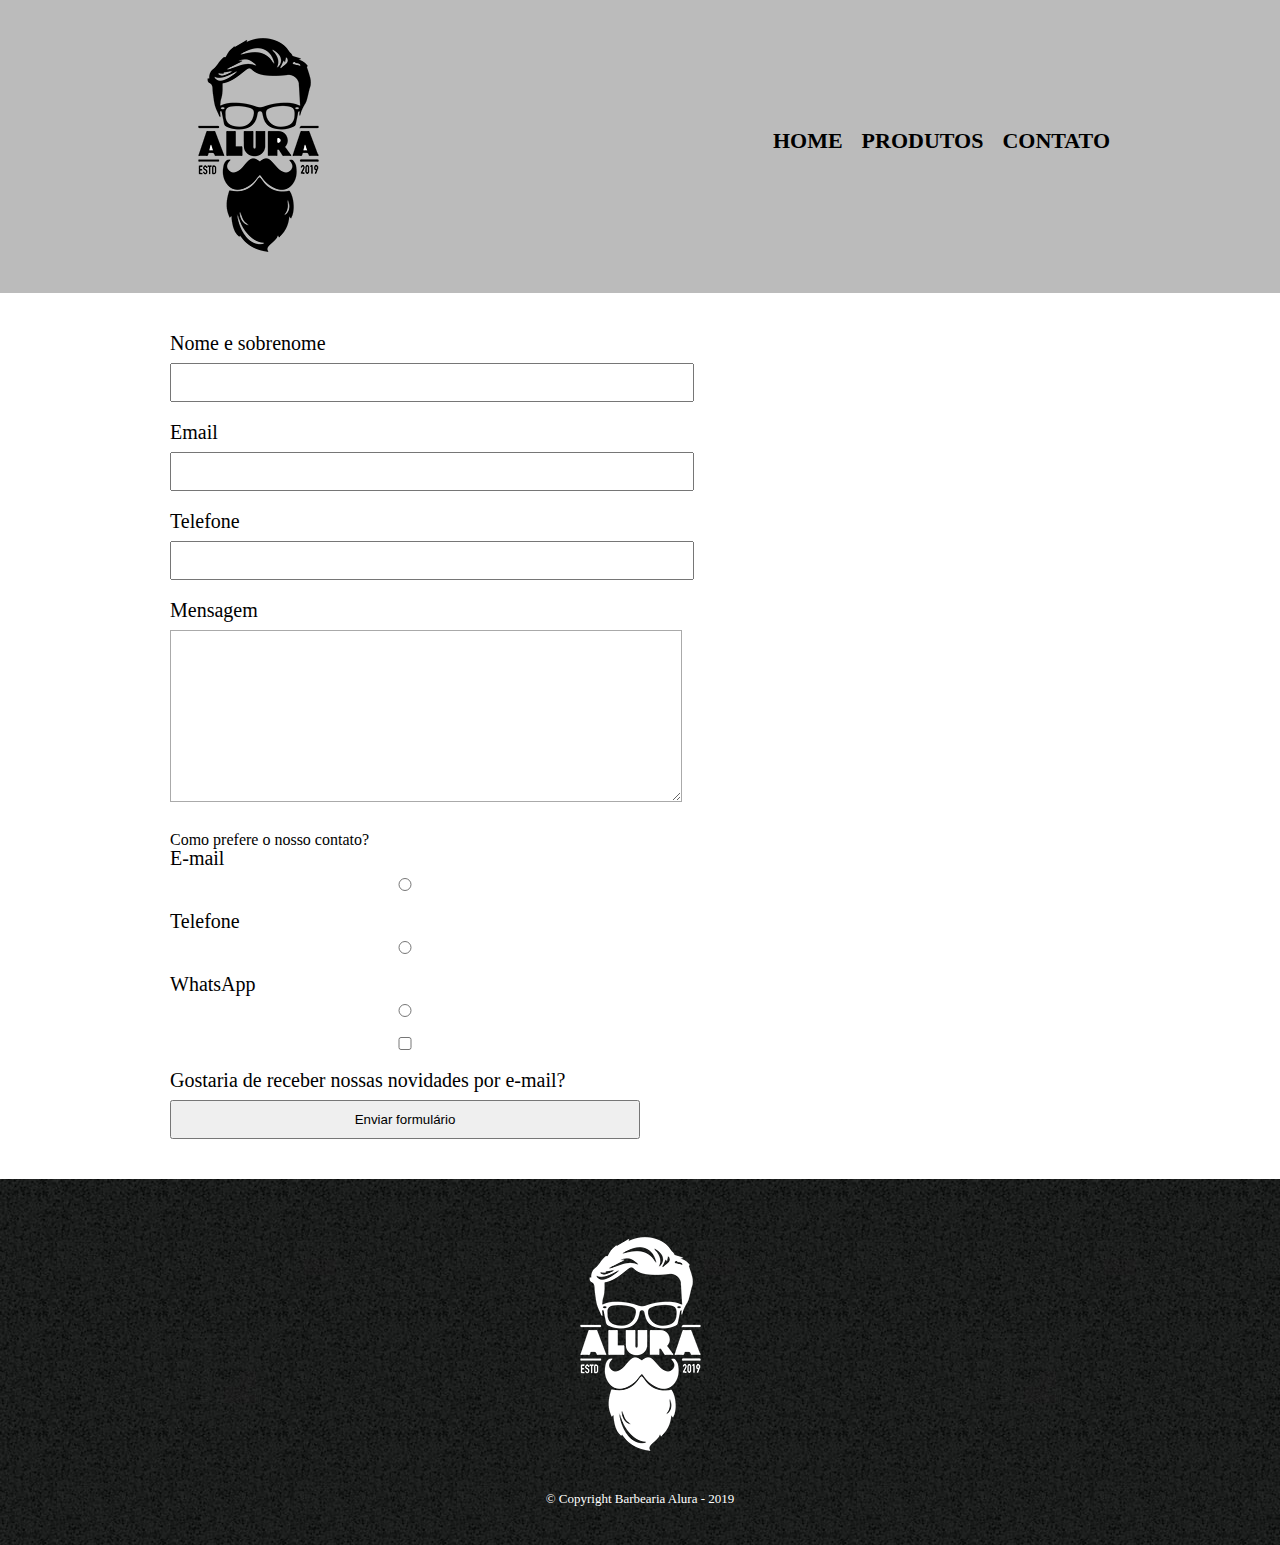
==== contato.html @ f31f4dd9 "Primeira versão do projeto Alura - Index + Produtos + Contato" ====
<!DOCTYPE html>
<html>
	<head>
		<meta charset="utf-8">
		<title> Contato - Barbearia Alura</title>

		<link rel="stylesheet" href="reset.css">
		<link rel="stylesheet" href="style.css">
	</head>
	<body>
		<header>
			<div class="caixa">
				<h1><img src="logo.png"></h1>

				<nav>
					<ul>
						<li><a href="index.html">Home</a></li>
						<li><a href="produtos.html">Produtos</a></li>
						<li><a href="contato.html">Contato</a></li>
					</ul>
				</nav>
			</div>	
		</header>

			<main>
				<form>
					<label for="nomesobrenome">Nome e sobrenome</label>
					<input type="text" id="nomesobrenome">

					<label for="email">Email</label>
					<input type="text" id="email">

					<label for="telefone">Telefone</label>
					<input type="text" id="telefone">

					<label for="mensagem">Mensagem</label>
					<textarea cols="70" rows="10" id="mensagem"></textarea>

					<div>
						<p>Como prefere o nosso contato?</p>
						<label for="radio-email">E-mail</label>
						<input type="radio" name="contato" value="email" id="radio-email">

						<label for="radio-telefone">Telefone</label>
						<input type="radio" name="contato" value="telefone" id="radio-telefone">

						<label for="radio-whatsapp">WhatsApp</label>
						<input type="radio" name="contato" value="whatsapp" id="radio-whatsapp">
					</div>

					<label><input type="checkbox">Gostaria de receber nossas novidades por e-mail?</label>


					<input type="submit" value="Enviar formulário">
				</form>
			</main>

		<footer>
			<img src="logo-branco.png">
			<p class="copyright">&copy; Copyright Barbearia Alura - 2019</p>
		</footer>

	</body>
</html>
---- style.css ----
header {
	background: #BBBBBB;
	padding: 20px 0;
}

.caixa {
	position: relative;
	width: 940px;
	margin: 0 auto;
}

nav {
	position: absolute;
	top: 110px;
	right: 0;
}

nav li {
	display: inline;
	margin: 0 0 0 15px;
}

nav a {
	text-transform: uppercase;
	color: #000000;
	font-weight: bold;
	font-size: 22px;
	text-decoration: none;
}

nav a:hover {
	color: #C78C19;
	text-decoration: underline;
}

.produtos {
	width: 940px;
	margin: 0 auto;
	padding: 50px 0;
}

.produtos li {
	display: inline-block;
	text-align: center;
	width: 30%;
	vertical-align: top;
	margin: 0 1.5%;
	padding: 30px 20px;
	box-sizing: border-box;
	border: 2px solid #000000;
	border-radius: 10px;
}

.produtos li:hover {
	border-color: #C78C19;
}

.produtos li:active {
	border-color: #088C19;	
}

.produtos li:hover h2 {
	font-size: 34px;
}

.produtos h2 {
	font-size: 30px;
	font-weight: bold;
}

.produto-descricao {
	font-size: 18px;
}

.produto-preco {
	font-size: 22px;
	font-weight: bold;
	margin-top: 10px;
}

footer {
	text-align: center;
	background: url("bg.jpg");
	padding: 40px 0;
}

.copyright {
	color: #FFFFFF;
	font-size: 13px;
	margin: 20px 0 0;
}

/* Página de contato */
.contato {
	width: 940px;
	margin: 40px auto;
}

.contato label, .input-group legend {
	display: block;
	margin: 0 0 5px;
	font-size: 20px;
}

.campo-padrao, textarea {
	display: block;
	margin: 0 0 30px;
	padding: 10px 20px;
	width: 50%;
	border: 1px solid #aaa;
}

.input-group {
	margin: 0 0 20px;
}

.newsletter {
	margin: 0 0 20px;
}

.botao {
	margin: 20px 0 0;
	width: 30%;
	padding: 10px 20px;
	font-size: 24px;
	display: inline-block;
	background: orange;
	color: white;
	border: none;
	border-radius: 5px;
	transition: 1s;
}

.botao:hover {
	cursor: pointer;
	transform: scale(1.2);	
}

.funcionamento {
	width: 940px;
	margin: 0 auto 40px;
}

table {
	margin: 10px 0 0;
}

th  {
	background: #777777;
	color: #FFFFFF;
}

td, th {
	border: 1px solid #000000;
	padding: 5px 20px;
}

main {
	width: 940px;
	margin: 0 auto;
}

form {
	margin: 40px 0;
}

form label {
	display: block;
	font-size: 20px;
	margin: 0 0 10px;
}

form input {
	display: block;
	margin: 0 0 20px;
	padding: 10px 25px;
	width: 50%;
}
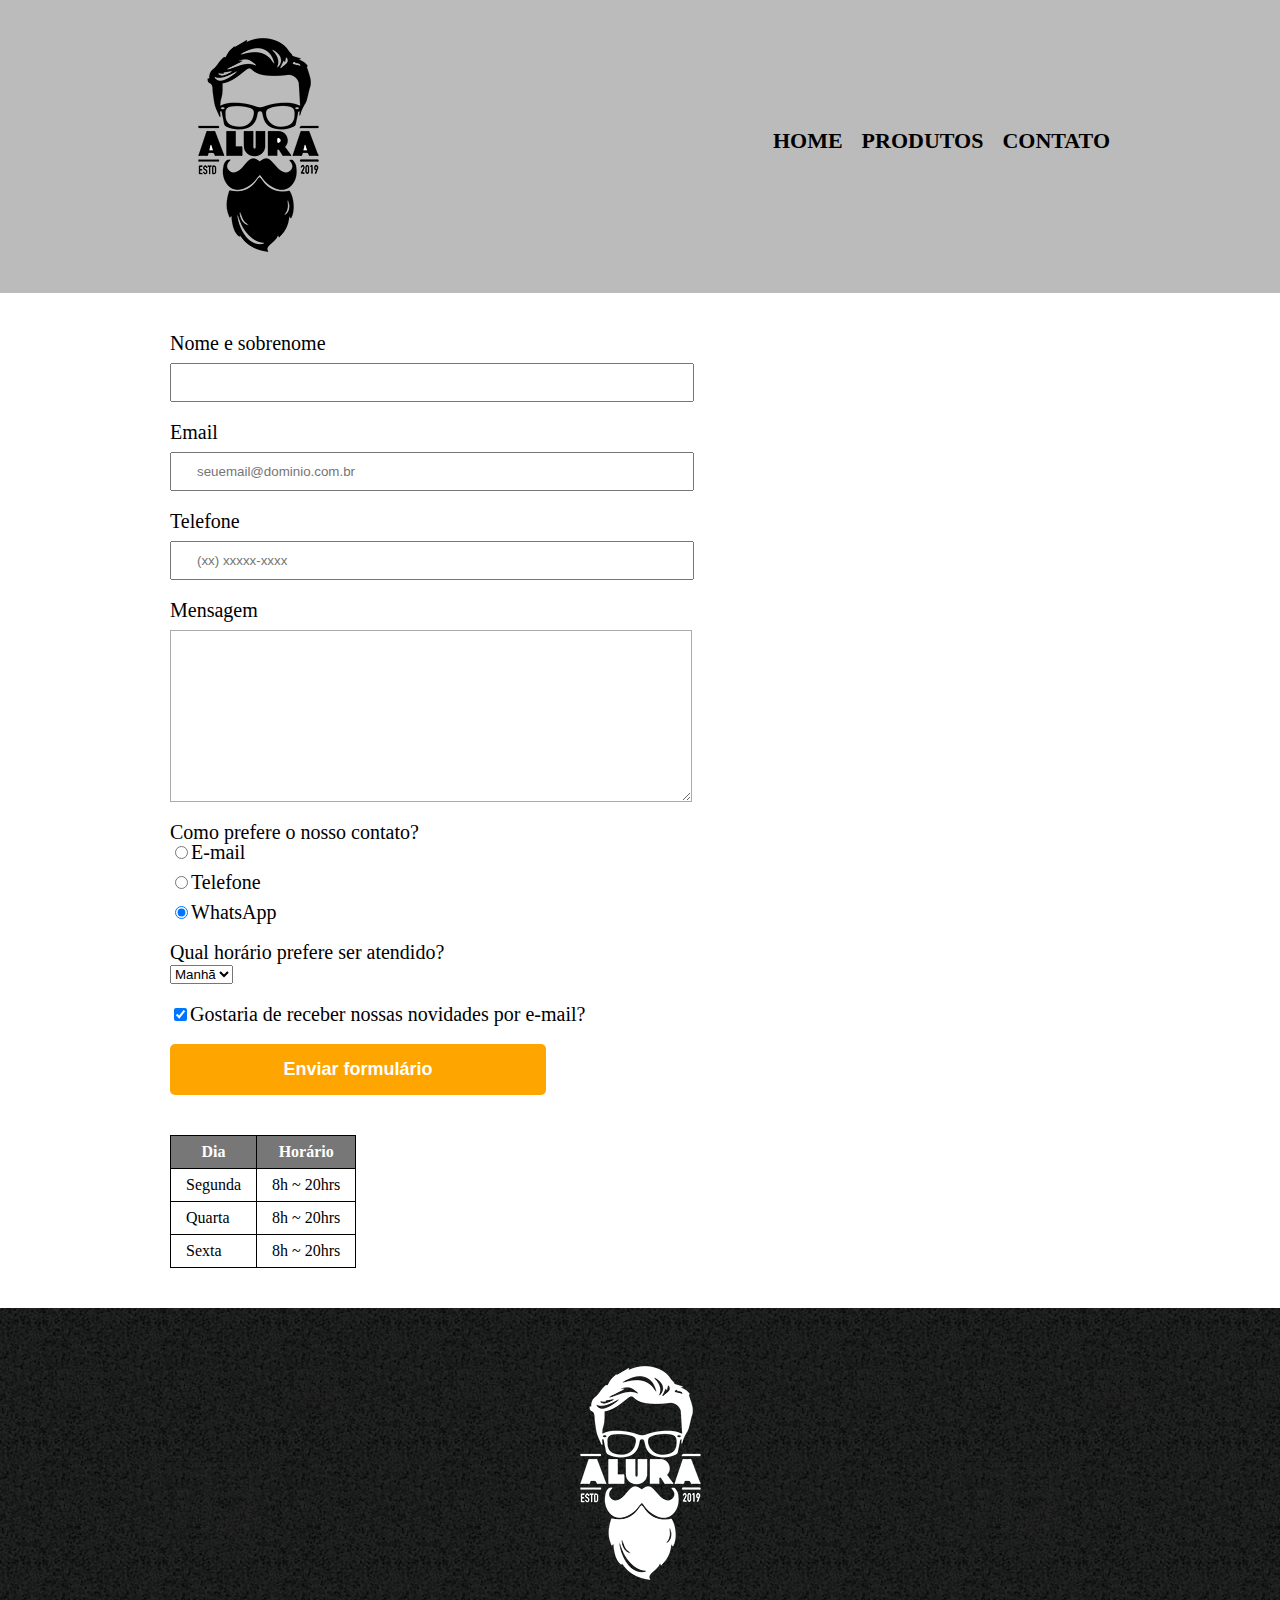
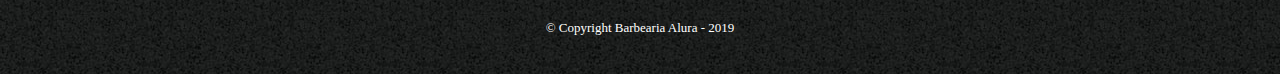
==== commit bf12fb06: "Finalização da página de contato da Barbearia Alura" ====
--- a/contato.html
+++ b/contato.html
@@ -10,7 +10,7 @@
 	<body>
 		<header>
 			<div class="caixa">
-				<h1><img src="logo.png"></h1>
+				<h1><img src="logo.png" alt="Logo da Barbearia Alura"></h1>
 
 				<nav>
 					<ul>
@@ -25,40 +25,67 @@
 			<main>
 				<form>
 					<label for="nomesobrenome">Nome e sobrenome</label>
-					<input type="text" id="nomesobrenome">
+					<input type="text" id="nomesobrenome" class="input-padrao" required>
 
 					<label for="email">Email</label>
-					<input type="text" id="email">
+					<input type="email" id="email" class="input-padrao" required placeholder="seuemail@dominio.com.br">
 
 					<label for="telefone">Telefone</label>
-					<input type="text" id="telefone">
+					<input type="tel" id="telefone" class="input-padrao" required placeholder="(xx) xxxxx-xxxx">
 
 					<label for="mensagem">Mensagem</label>
-					<textarea cols="70" rows="10" id="mensagem"></textarea>
+					<textarea cols="70" rows="10" id="mensagem" class="input-padrao" required></textarea>
 
-					<div>
-						<p>Como prefere o nosso contato?</p>
-						<label for="radio-email">E-mail</label>
-						<input type="radio" name="contato" value="email" id="radio-email">
+					<fieldset>
+						<legend>Como prefere o nosso contato?</legend>
+						<label for="radio-email"><input type="radio" name="contato" value="email" id="radio-email">E-mail</label>
+						
 
-						<label for="radio-telefone">Telefone</label>
-						<input type="radio" name="contato" value="telefone" id="radio-telefone">
+						<label for="radio-telefone"><input type="radio" name="contato" value="telefone" id="radio-telefone">Telefone</label>
 
-						<label for="radio-whatsapp">WhatsApp</label>
-						<input type="radio" name="contato" value="whatsapp" id="radio-whatsapp">
-					</div>
+						<label for="radio-whatsapp"><input type="radio" name="contato" value="whatsapp" id="radio-whatsapp" checked>WhatsApp</label>
+					</fieldset>
 
-					<label><input type="checkbox">Gostaria de receber nossas novidades por e-mail?</label>
+					<fieldset>
+						<legend>Qual horário prefere ser atendido?</legend>
+						<select>
+							<option>Manhã</option>
+							<option>Tarde</option>
+							<option>Noite</option>
+						</select>
+					</fieldset>
 
+					<label class="checkbox"><input type="checkbox" checked>Gostaria de receber nossas novidades por e-mail?</label>
+					<input type="submit" value="Enviar formulário" class="enviar">
+				</form>
 
-					<input type="submit" value="Enviar formulário">
-				</form>
+				<table>
+					<thead>
+						<tr>
+							<th>Dia</th>
+							<th>Horário</th>
+						</tr>
+					</thead>
+					<tbody>
+						<tr>
+							<td>Segunda</td>
+							<td>8h ~ 20hrs</td>
+						</tr>
+						<tr>
+							<td>Quarta</td>
+							<td>8h ~ 20hrs</td>
+						</tr>
+						<tr>
+							<td>Sexta</td>
+							<td>8h ~ 20hrs</td>
+						</tr>
+					</tbody>
+				</table>
+
 			</main>
-
 		<footer>
-			<img src="logo-branco.png">
+			<img src="logo-branco.png" alt="Logo da Barbearia Alura">
 			<p class="copyright">&copy; Copyright Barbearia Alura - 2019</p>
 		</footer>
-
 	</body>
 </html>--- a/style.css
+++ b/style.css
@@ -164,19 +164,52 @@
 	margin: 40px 0;
 }
 
-form label {
+form label, form fieldset {
 	display: block;
 	font-size: 20px;
 	margin: 0 0 10px;
 }
 
-form input {
+.input-padrao {
 	display: block;
 	margin: 0 0 20px;
 	padding: 10px 25px;
 	width: 50%;
 }
 
-
-
-
+.checkbox {
+	margin: 20px 0;
+}
+
+.enviar {
+	width: 40%;
+	padding: 15px 0;
+	background: orange;
+	color: white;
+	font-weight: bold;
+	font-size: 18px;
+	border: none;
+	border-radius: 5px;
+	transition: 1s all;
+	cursor: pointer;
+}
+
+.enviar:hover {
+	background: darkorange;
+	transform: scale(1.2);
+}
+
+table {
+	margin: 20px 0 40px;
+}
+
+thead {
+	background: #555555;
+	color: white;
+	font-weight: bold;
+}
+
+td, th {
+	border: 1px solid #000000;
+	padding: 8px 15px;
+}